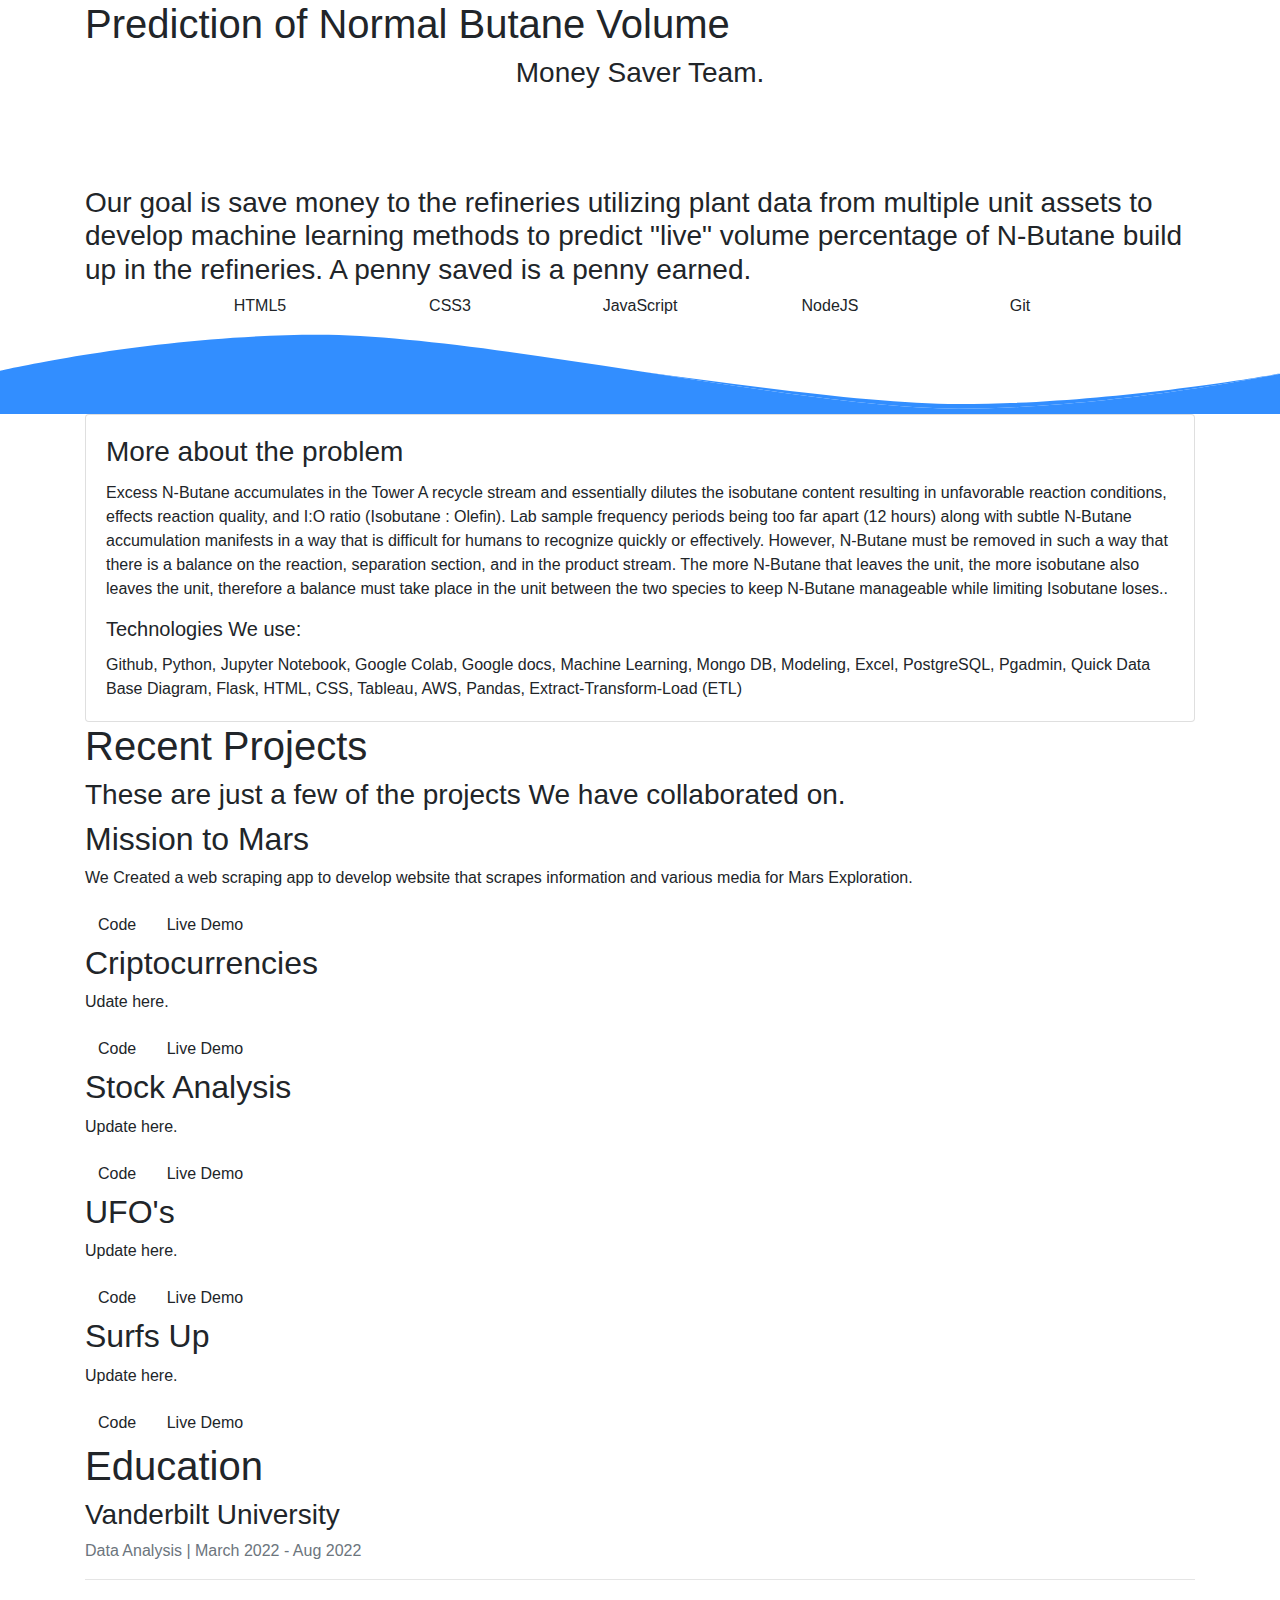
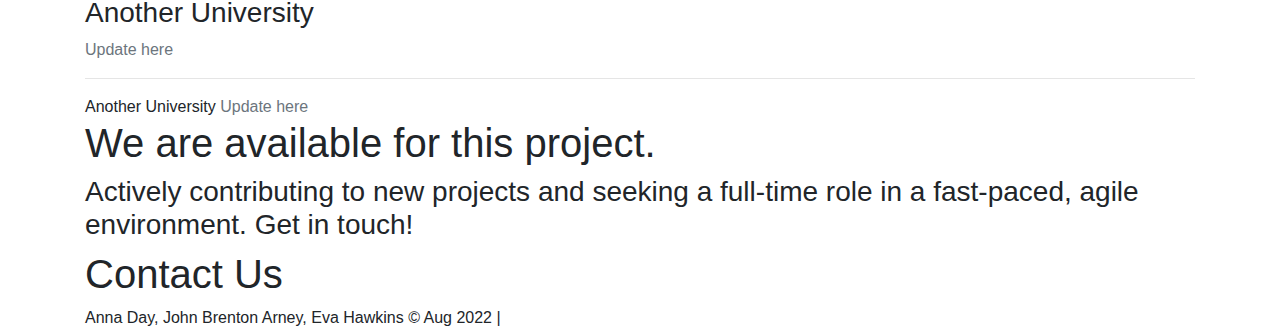
==== index.html @ 2123d29d "Add files via upload" ====
<!DOCTYPE html>
<html lang="en">

<head>
    <meta charset="UTF-8">
    <meta name="viewport" content="width=device-width, initial-scale=1.0">
    <meta http-equiv="X-UA-Compatible" content="ie=edge">

    <!-- Google Font -->
    <link href="https://fonts.googleapis.com/css?family=Lato:300,400,700" rel="stylesheet">
    <link href="https://fonts.googleapis.com/css?family=Roboto+Condensed:300,400,700" rel="stylesheet">

    <!-- Bootstrap CSS -->
    <link rel="stylesheet" href="https://stackpath.bootstrapcdn.com/bootstrap/4.3.1/css/bootstrap.min.css"
        integrity="sha384-ggOyR0iXCbMQv3Xipma34MD+dH/1fQ784/j6cY/iJTQUOhcWr7x9JvoRxT2MZw1T" crossorigin="anonymous" />

    <!-- Font Awesome -->
    <link rel="stylesheet" href="https://use.fontawesome.com/releases/v5.8.1/css/all.css"
        integrity="sha384-50oBUHEmvpQ+1lW4y57PTFmhCaXp0ML5d60M1M7uH2+nqUivzIebhndOJK28anvf" crossorigin="anonymous" />

    <!-- Custom styles for this template -->
    <link href="assets/css/app.css" rel="stylesheet" />
    <title>John Doe | Portfolio</title>
</head>

<body>

    <header>
        <div class="wave">
            <div class="container header-container">
                <h1 class="name">Prediction of Normal Butane Volume</h1>
                <h3 class="subtitle text-center">Money Saver Team.</h3>
                <!-- <img src="assets/images/student.png" class="boy" alt="boy image" /> -->
            </div>
        </div>
        <div class="wave-svg">
            <svg xmlns="http://www.w3.org/2000/svg" fill="#fff" opacity="1" width="100%" height="80"
                preserveAspectRatio="none" viewBox="0 0 1600 200">
                <path d="M-8,95.3C-8,95.3,189,2,398,2s604,184.7,800,184.7s412-91.4,412-91.4V271H-8V95.3z" />
                <path
                    d="M1610,95.3c0,0-216,80-412,80c-98,0-245.8-40.5-395.1-80.9c149.4,46.2,297.1,92.3,395.1,92.3C1394,186.7,1610,95.3,1610,95.3z" />
            </svg>
        </div>
    </header>

    <section class="container">
        <h1 class="title">
        </h1>
        <h3 class="subtitle">Our goal is save money to the refineries utilizing plant data from multiple unit assets to develop machine learning methods to predict "live" volume percentage of N-Butane build up in the refineries.
            A penny
            saved
            is a penny
            earned. </h3>
    </section>


    <section class="container skill-container">
        <div class="row">
            <div class="col-md-10 offset-md-1">

                <div class="row text-center">
                    <div class="col">
                        <div class="skill-bar-title">
                            <i class="fab fa-html5 fa-3x"></i>
                            <p>HTML5</p>
                        </div>
                    </div>

                    <div class="col">
                        <div class="skill-bar-title">
                            <i class="fab fa-css3-alt fa-3x"></i>
                            <p>CSS3</p>
                        </div>
                    </div>
                    <div class="col">
                        <div class="skill-bar-title">
                            <i class="fab fa-js-square fa-3x"></i>
                            <p>JavaScript</p>
                        </div>
                    </div>
                    <div class="col">
                        <div class="skill-bar-title">
                            <i class="fab fa-node fa-3x"></i>
                            <p>NodeJS</p>
                        </div>
                    </div>
                    <div class="col">
                        <div class="skill-bar-title">
                            <i class="fab fa-git fa-3x"></i>
                            <p>Git</p>
                        </div>
                    </div>
                </div>
            </div>
        </div>

    </section>

    <div class="wave-svg-color">
        <svg xmlns="http://www.w3.org/2000/svg" fill="#328eff" opacity="1" width="100%" height="80"
            preserveAspectRatio="none" viewBox="0 0 1600 200">
            <path d="M-8,95.3C-8,95.3,189,2,398,2s604,184.7,800,184.7s412-91.4,412-91.4V271H-8V95.3z" />
            <path
                d="M1610,95.3c0,0-216,80-412,80c-98,0-245.8-40.5-395.1-80.9c149.4,46.2,297.1,92.3,395.1,92.3C1394,186.7,1610,95.3,1610,95.3z" />
        </svg>
    </div>

    <section class="container-color">
    </section>
    <section class="container">
        <div class="card custom-card">
            <div class="card-body">
                <span class="card-icon">
                    <i class="fas fa-code"></i>
                </span>

                <h3 class="card-title">More about the problem</h3>
                <p class="card-text">Excess N-Butane accumulates in the Tower A recycle stream and essentially dilutes 
                                    the isobutane content resulting in unfavorable reaction conditions, effects reaction
                                    quality, and I:O ratio (Isobutane : Olefin). Lab sample frequency periods being too far apart (12 hours) along with subtle N-Butane accumulation manifests in a way that is difficult for humans to recognize quickly or effectively. However, N-Butane must be removed in such a way that there is a balance on the reaction, separation section, and in the product stream. The more N-Butane that leaves the unit, the more isobutane also leaves the unit, therefore a balance must take place in the unit between the two species to keep N-Butane manageable while limiting Isobutane loses.. </p>
                <h5 class="card-title">
                    Technologies We use:
                </h5>
                <p class="card-text">
                    Github, Python, Jupyter Notebook, Google Colab, Google docs, Machine Learning,
                    Mongo DB, Modeling, Excel, PostgreSQL, Pgadmin, Quick Data Base Diagram, Flask,
                    HTML, CSS, Tableau, AWS, Pandas, Extract-Transform-Load (ETL)

                </p>
            </div>
        </div>
    </section>





    <!-- TIMELINE -->
    <section class="container">
        <h1 class="title">Recent Projects</h1>
        <h3 class="subtitle">These are just a few of the projects We have collaborated on.</h3>
    </section>


    <div class="container">
        <div id="timeline">
            <div class="timeline-item">
                <div class="timeline-icon">
                    <i class="fas fa-star fa-align"></i>

                </div>
                <div class="timeline-content">
                    <h2>Mission to Mars</h2>
                    <p>
                        We Created a web scraping app to develop website that scrapes
                        information and various media for Mars Exploration.
                    </p>
                    <a href="https://github.com" class="btn"><i class="fab fa-github"></i> Code</a>
                    <a href="#" class="btn"><i class="fas fa-tv"></i> Live Demo</a>
                </div>
            </div>

            <div class="timeline-item">
                <div class="timeline-icon">
                    <i class="fas fa-star fa-align"></i>

                </div>
                <div class="timeline-content right">
                    <h2>Criptocurrencies</h2>
                    <p>
                        Udate here.
                    </p>
                    <a href="https://github.com" class="btn"><i class="fab fa-github"></i> Code</a>
                    <a href="#" class="btn"><i class="fas fa-tv"></i> Live Demo</a>
                </div>
            </div>

            <div class="timeline-item">
                <div class="timeline-icon">
                    <i class="fas fa-star fa-align"></i>
                </div>
                <div class="timeline-content">
                    <h2>Stock Analysis</h2>
                    <p>
                        Update here.
                    </p>
                    <a href="https://github.com" class="btn"><i class="fab fa-github"></i> Code</a>
                    <a href="#" class="btn"><i class="fas fa-tv"></i> Live Demo</a>

                </div>
            </div>

            <div class="timeline-item">
                <div class="timeline-icon">
                    <i class="fas fa-star fa-align"></i>

                </div>
                <div class="timeline-content right">
                    <h2>UFO's</h2>
                    <p>
                        Update here.
                    </p>
                    <a href="https://github.com" class="btn"><i class="fab fa-github"></i> Code</a>
                    <a href="#" class="btn"><i class="fas fa-tv"></i> Live Demo</a>
                </div>
            </div>

            <div class="timeline-item">
                <div class="timeline-icon">
                    <i class="fas fa-star fa-align"></i>
                </div>
                <div class="timeline-content">
                    <h2>Surfs Up</h2>
                    <p>
                        Update here.
                    </p>
                    <a href="https://github.com" class="btn"><i class="fab fa-github"></i> Code</a>
                    <a href="#" class="btn"><i class="fas fa-tv"></i> Live Demo</a>
                </div>
            </div>
        </div>
    </div>


    <!-- EDUCATION -->
    <section class="container education-container">
        <h1 class="title">Education </h1>
        <article class="education-item">
            <h3 class="subtitle">Vanderbilt University</h3>
            <span class="text-muted">Data Analysis | March 2022 - Aug 2022</span>
        </article>
        <hr />
        <article class="education-item">
            <h3 class="subtitle">Another University</h3>
            <span class="text-muted">Update here</span>
        </article>
        <hr />
        <article class="education-item">
            <h3 class="subtitle"></h3>Another University
            <span class="text-muted">Update here</span>
        </article>



    </section>

    <!-- AVAILABLE FOR WORK -->
    <section class="container-color">
        <div class="container">
            <h1 class="title">We are available for this project.
            </h1>
            <h3 class="subtitle">Actively contributing to new projects and seeking a full-time role in a fast-paced,
                agile environment. Get in touch!</h3>
        </div>
    </section>

    <!-- FOOTER -->
    <section class="container-dark">
        <div class="container">
            <h1>Contact Us</h1>
            <h3 class="intro subtitle">
                <a href="https://twitter.com" class="social-icon"><i class="fab fa-twitter"></i></a>
                <a href="https://linkedin.com/in" class="social-icon"><i class="fab fa-linkedin"></i></a>
                <a href="jttps://github.com/" class="social-icon"><i class="fab fa-github"></i></a>
                <a href="mailto:<YOUREMAIL>" class="social-icon"><i class="fas fa-envelope"></i></a>
            </h3>
        </div>
    </section>

    <footer>
        <div class="container">
            Anna Day, John Brenton Arney, Eva Hawkins &copy; Aug 2022 |

        </div>
    </footer>


    <script src="https://code.jquery.com/jquery-3.3.1.slim.min.js"
        integrity="sha384-q8i/X+965DzO0rT7abK41JStQIAqVgRVzpbzo5smXKp4YfRvH+8abtTE1Pi6jizo"
        crossorigin="anonymous"></script>
    <script src="https://cdnjs.cloudflare.com/ajax/libs/popper.js/1.14.6/umd/popper.min.js"
        integrity="sha384-wHAiFfRlMFy6i5SRaxvfOCifBUQy1xHdJ/yoi7FRNXMRBu5WHdZYu1hA6ZOblgut"
        crossorigin="anonymous"></script>
    <script src="https://stackpath.bootstrapcdn.com/bootstrap/4.2.1/js/bootstrap.min.js"
        integrity="sha384-B0UglyR+jN6CkvvICOB2joaf5I4l3gm9GU6Hc1og6Ls7i6U/mkkaduKaBhlAXv9k"
        crossorigin="anonymous"></script>
    <script src="assets/js/app.js"></script>
</body>

</html>
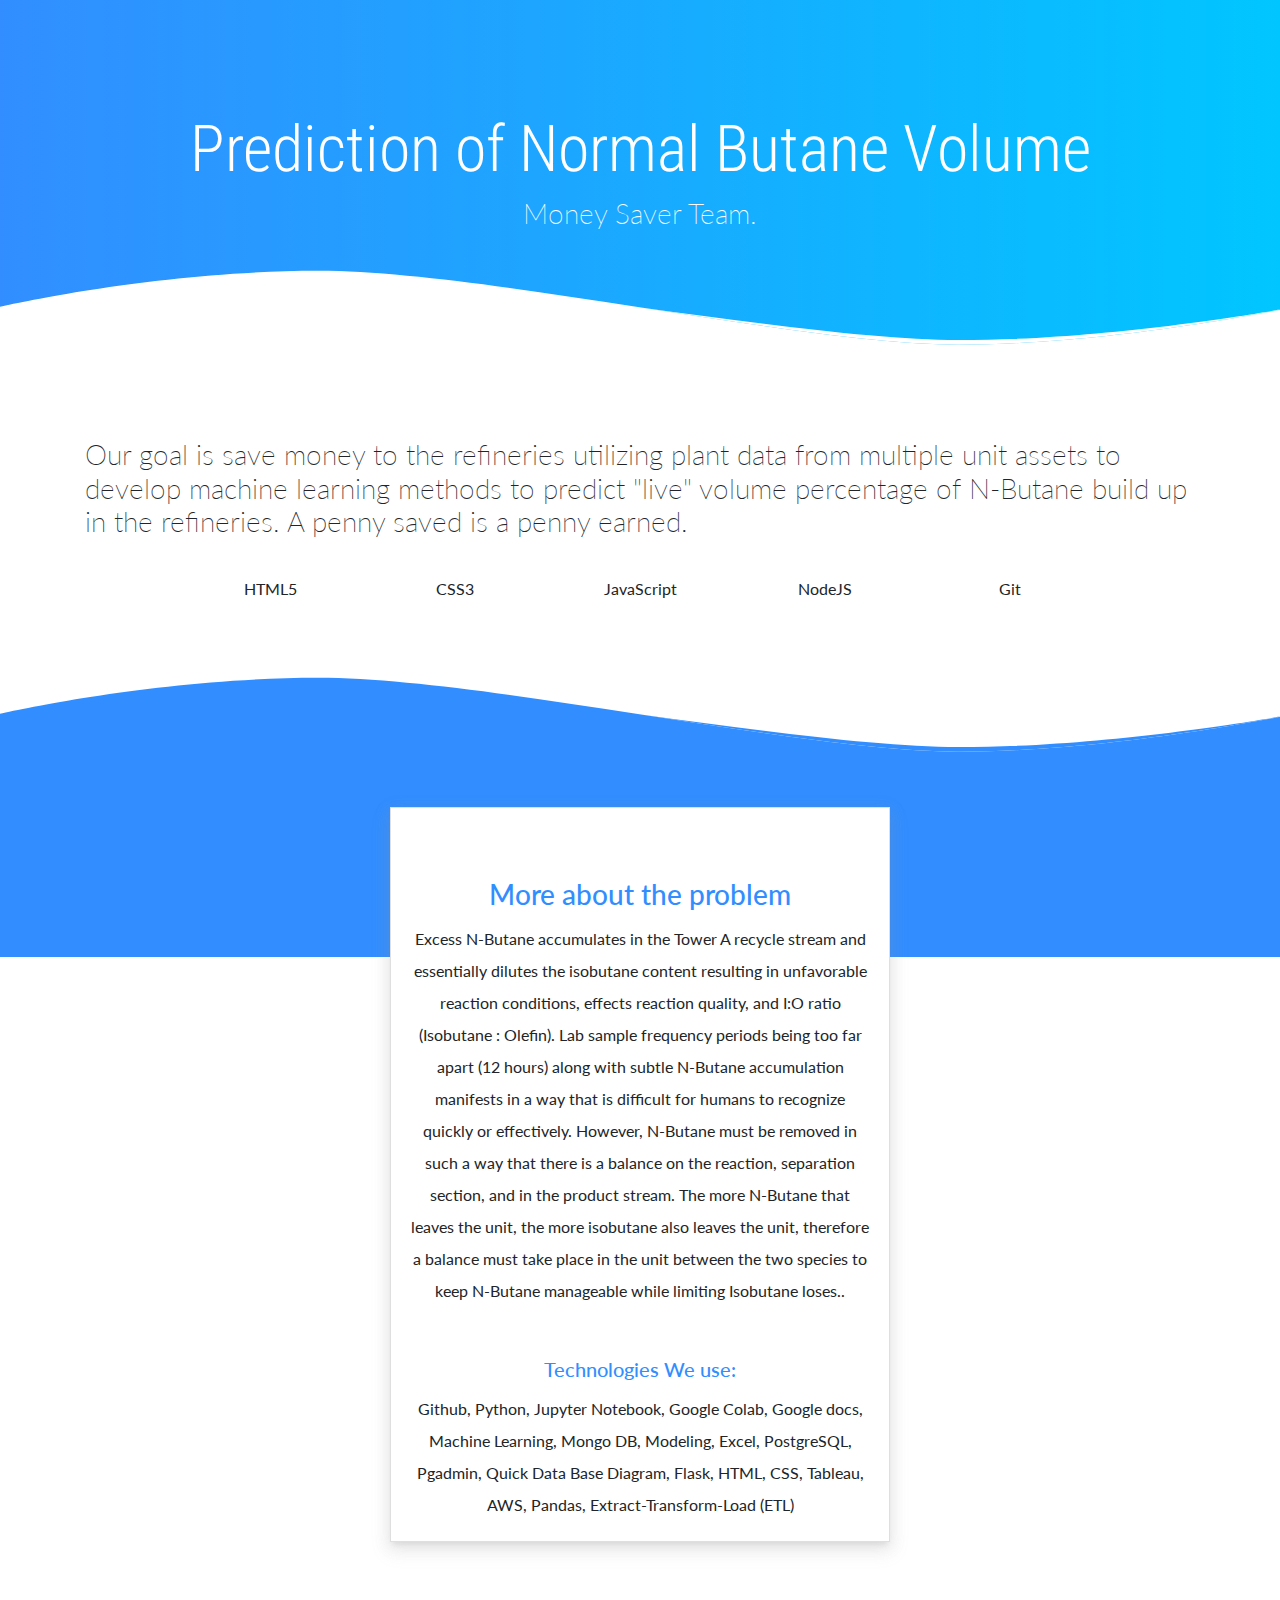
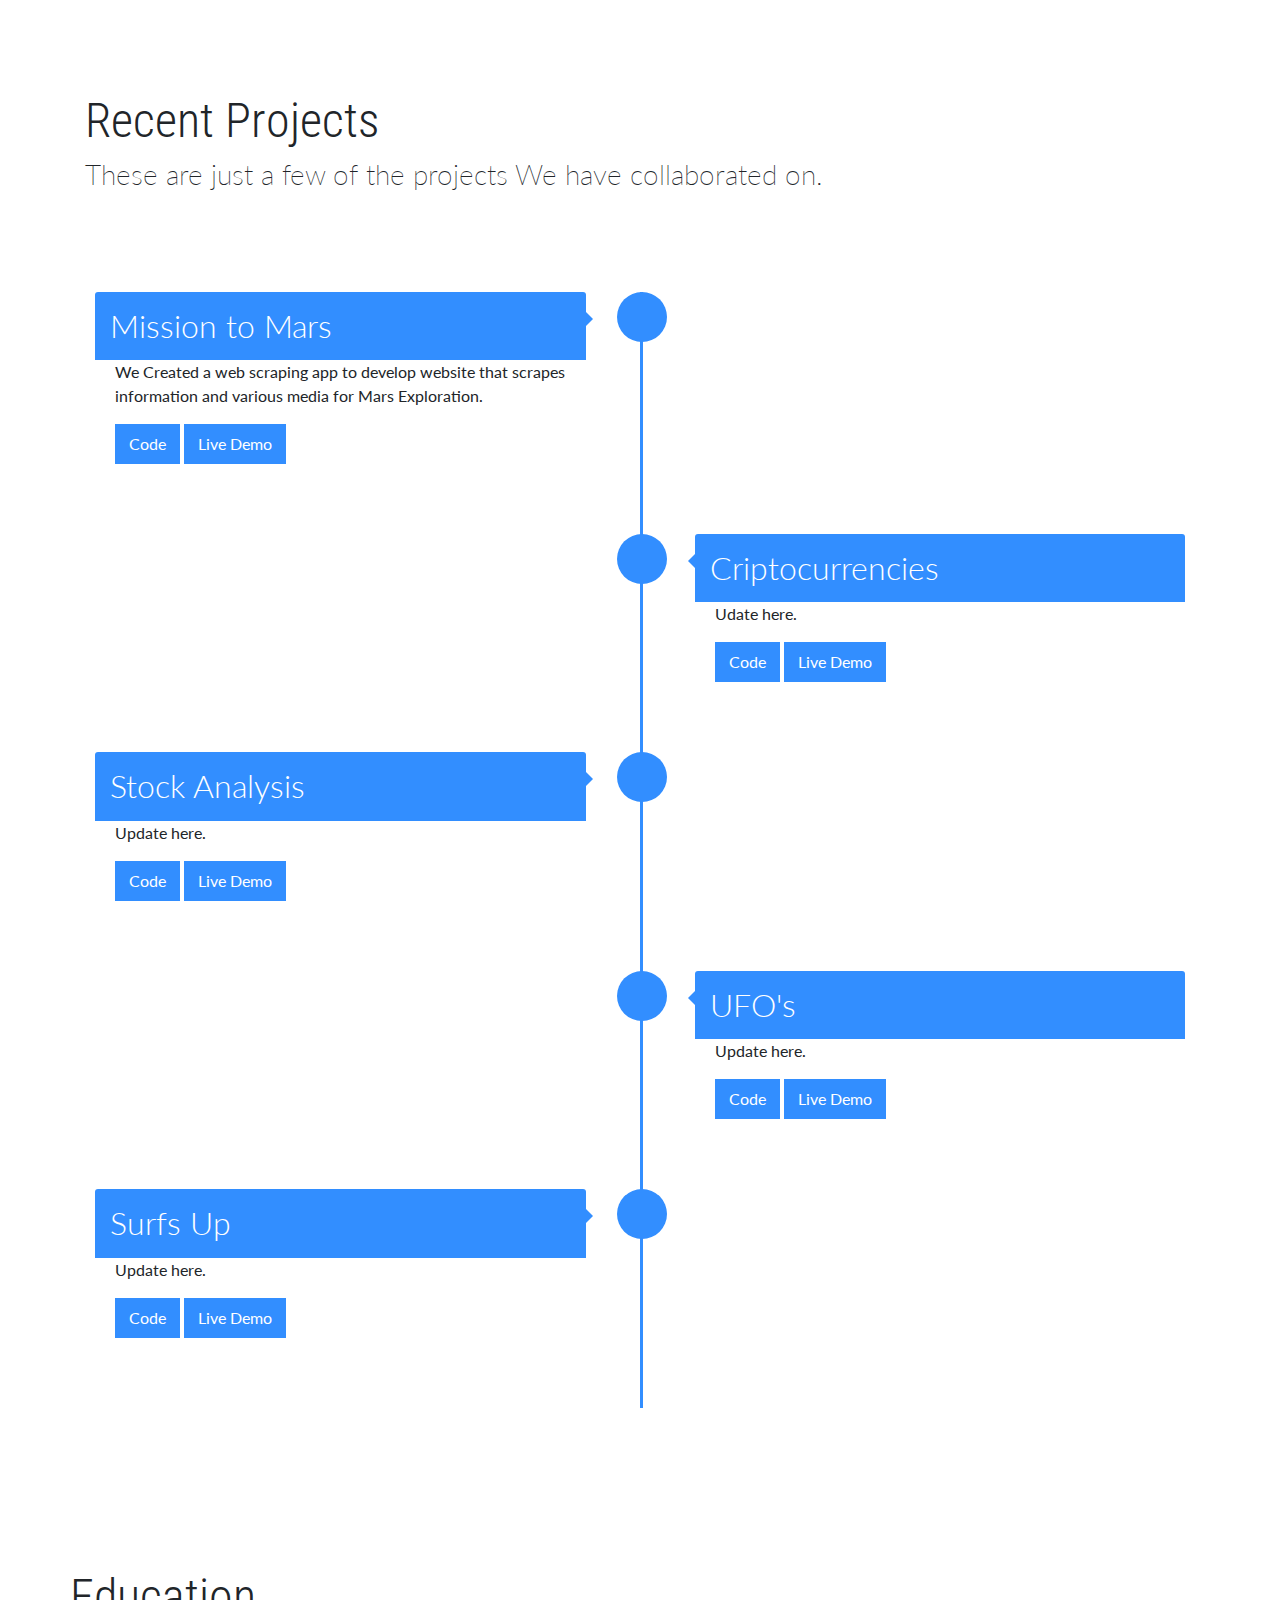
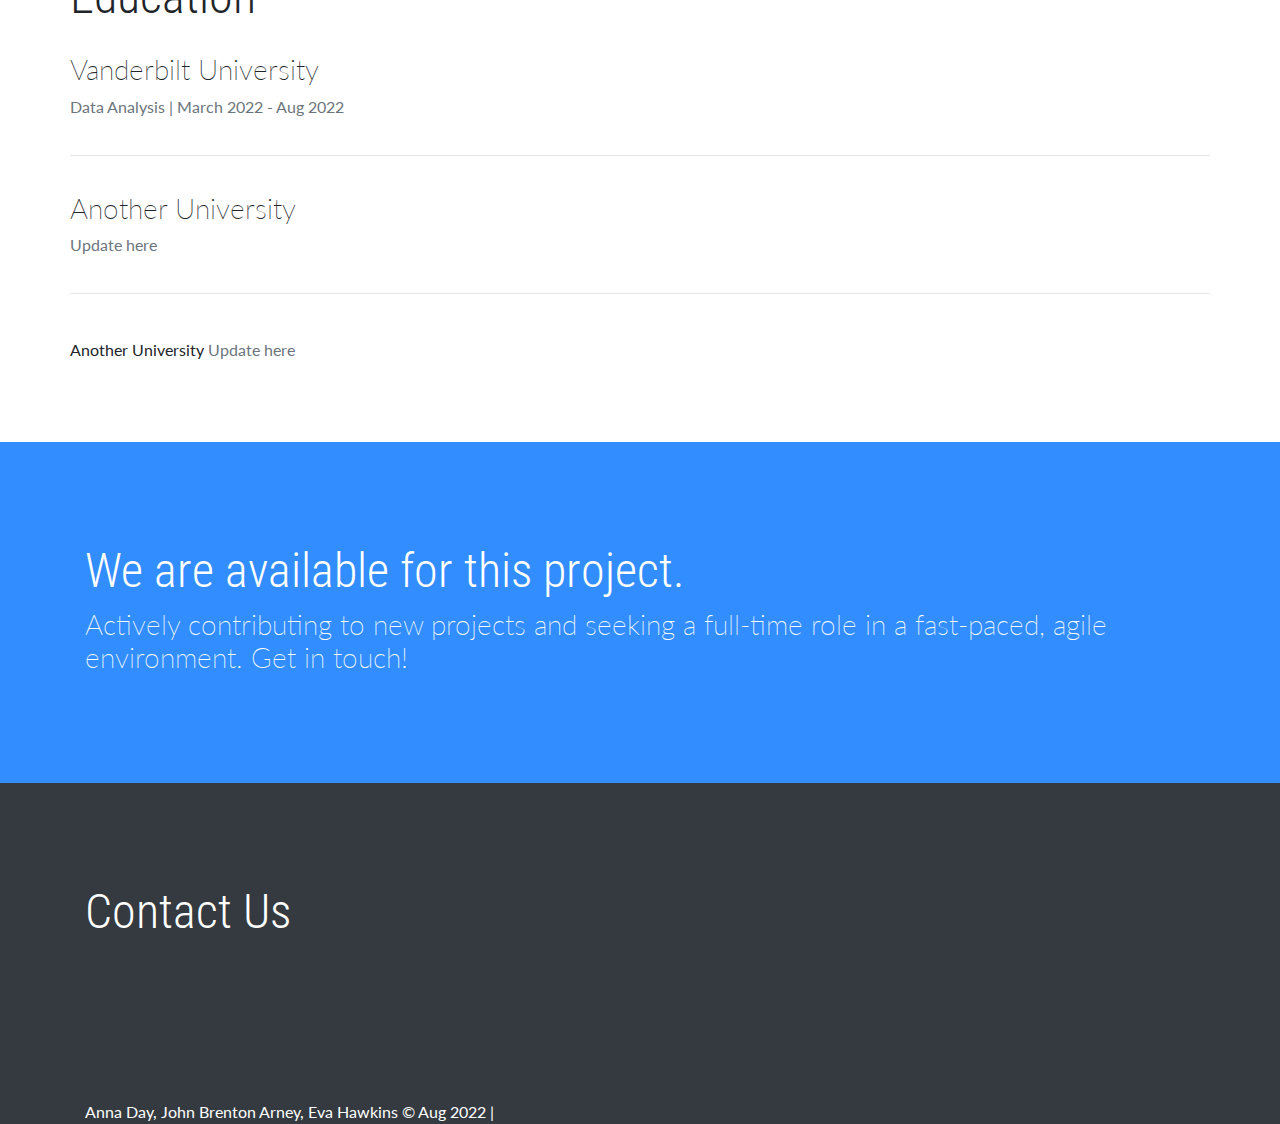
==== commit c826be67: "Update index.html" ====
--- a/index.html
+++ b/index.html
@@ -19,7 +19,7 @@
         integrity="sha384-50oBUHEmvpQ+1lW4y57PTFmhCaXp0ML5d60M1M7uH2+nqUivzIebhndOJK28anvf" crossorigin="anonymous" />
 
     <!-- Custom styles for this template -->
-    <link href="assets/css/app.css" rel="stylesheet" />
+    <link href="./app.css" rel="stylesheet" />
     <title>John Doe | Portfolio</title>
 </head>
 
@@ -30,7 +30,7 @@
             <div class="container header-container">
                 <h1 class="name">Prediction of Normal Butane Volume</h1>
                 <h3 class="subtitle text-center">Money Saver Team.</h3>
-                <!-- <img src="assets/images/student.png" class="boy" alt="boy image" /> -->
+                <!-- <./student.png" class="boy" alt="boy image" /> -->
             </div>
         </div>
         <div class="wave-svg">
@@ -284,7 +284,7 @@
     <script src="https://stackpath.bootstrapcdn.com/bootstrap/4.2.1/js/bootstrap.min.js"
         integrity="sha384-B0UglyR+jN6CkvvICOB2joaf5I4l3gm9GU6Hc1og6Ls7i6U/mkkaduKaBhlAXv9k"
         crossorigin="anonymous"></script>
-    <script src="assets/js/app.js"></script>
+    <script src="./app.js"></script>
 </body>
 
-</html>+</html>
--- a/app.css
+++ b/app.css
@@ -0,0 +1,326 @@
+html, body {
+  font-family: 'Lato', sans-serif;
+}
+
+h1 {
+  font-size:3em;
+  font-family: 'Roboto Condensed', sans-serif;
+  font-weight: 300;
+}
+
+.name {
+  font-size:4em;
+  font-family: 'Roboto Condensed', sans-serif;
+  font-weight: 300;
+}
+
+footer {
+  background-color: #343a40;
+  color: #fff;
+  display: flex;
+  align-items: flex-start;
+}
+
+footer a {
+  color: #fff;
+}
+
+.header-container {
+  display: flex;
+  align-items: center;
+  flex-direction: column;
+}
+
+.wave {
+  background: linear-gradient(to left, #00c6ff, #328eff);
+  min-height: 350px;
+  color: #fff;
+  display: flex;
+  flex-direction: column;
+  justify-content: center;
+  align-items: center;
+}
+
+.wave-svg{
+  width: 100%;
+  transform: translateY(-80px);
+}
+
+.wave-svg-secondary{
+  width: 100%;
+}
+
+.wave-svg-color {
+  margin-top: 30px;
+}
+
+.custom-card {
+  transform: translateY(-150px);
+  text-align: center;
+  width:500px;
+  max-width: 90%;
+  margin: 0 auto;
+  
+}
+
+.card {
+  border-radius: 0;
+  box-shadow:0 8px 17px 2px rgba(152,152,152,0.14),0 3px 14px 2px rgba(152,152,152,0.12),0 5px 5px -3px rgba(152,152,152,0.2);
+}
+
+.education-container {
+  padding: 60px 0;
+}
+
+.education-item {
+  padding: 20px 0;
+}
+
+.container-color, .container-dark {
+  padding: 100px 0;
+  color: #fff;
+}
+
+.container-color {
+  background-color: #328eff;
+}
+
+.container-dark {
+  background-color: #343a40;
+}
+
+.card-title {
+  margin-top: 50px;
+  color: #328eff;
+  text-align: center;
+}
+
+.card-text {
+  line-height: 2;
+}
+
+.card-icon{
+  color: #328eff;
+  font-size: 50px;
+}
+
+.subtitle {
+    font-weight: 200;
+}
+.boy {
+    display: block;
+    height: 200px;
+    margin-top: 50px;
+}
+
+.start-project-card {
+    min-height: 200px;
+    width: 100%;
+}
+
+.card-flex{
+    display: flex;
+    align-items: flex-start;
+    justify-content: center;
+    flex-direction: column;
+}
+
+.social-icon {
+    color: #fff;
+    font-size: 36px;
+    margin-right: 40px;
+}
+
+.skill-container{
+    padding: 30px;
+}
+
+.fa-align {
+  margin: auto;
+  color: #fff;
+} 
+
+#timeline .timeline-item:after, #timeline .timeline-item:before {
+	 content: '';
+	 display: block;
+	 width: 100%;
+	 clear: both;
+}
+ 
+ #timeline {
+	 width: 100%;
+	 margin: 100px auto;
+	 position: relative;
+	 padding: 0 10px;
+	 transition: all 0.4s ease;
+}
+ #timeline:before {
+	 content: "";
+	 width: 3px;
+	 height: 100%;
+	 background: #328eff;
+	 left: 50%;
+	 top: 0;
+	 position: absolute;
+}
+ #timeline:after {
+	 content: "";
+	 clear: both;
+	 display: table;
+	 width: 100%;
+}
+ #timeline .timeline-item {
+	 margin-bottom: 50px;
+	 position: relative;
+}
+ #timeline .timeline-item .timeline-icon {
+	 background: #328eff;
+	 width: 50px;
+	 height: 50px;
+	 position: absolute;
+	 top: 0;
+	 left: 50%;
+	 overflow: hidden;
+	 margin-left: -23px;
+	 border-radius: 50%;
+}
+ #timeline .timeline-item .timeline-icon {
+	 display:flex;
+}
+ #timeline .timeline-item .timeline-content {
+	 width: 45%;
+	 background: #fff;
+	 padding: 20px;
+	 border-radius: 0;
+	 transition: all 0.3s ease;
+}
+ #timeline .timeline-item .timeline-content h2 {
+	 padding: 15px;
+	 background: #328eff;
+	 color: #fff;
+	 margin: -20px -20px 0 -20px;
+	 font-weight: 300;
+	 -webkit-border-radius: 3px 3px 0 0;
+	 -moz-border-radius: 3px 3px 0 0;
+	 -ms-border-radius: 3px 3px 0 0;
+	 border-radius: 3px 3px 0 0;
+}
+ #timeline .timeline-item .timeline-content:before {
+	 content: '';
+	 position: absolute;
+	 left: 45%;
+	 top: 20px;
+	 width: 0;
+	 height: 0;
+	 border-top: 7px solid transparent;
+	 border-bottom: 7px solid transparent;
+	 border-left: 7px solid #328eff;
+}
+ #timeline .timeline-item .timeline-content.right {
+	 float: right;
+}
+ #timeline .timeline-item .timeline-content.right:before {
+	 content: '';
+	 right: 45%;
+	 left: inherit;
+	 border-left: 0;
+	 border-right: 7px solid #328eff;
+}
+ .btn {
+	 background-color: #328eff;
+   border: 2px solid #328eff;
+   color: #fff;
+   border-radius: 0;
+
+}
+
+ @media screen and (max-width: 768px) {
+	 #timeline {
+		 margin: 30px;
+		 padding: 0px;
+		 width: 90%;
+	}
+	 #timeline:before {
+		 left: 0;
+	}
+	 #timeline .timeline-item .timeline-content {
+		 width: 90%;
+		 float: right;
+	}
+	 #timeline .timeline-item .timeline-content:before, #timeline .timeline-item .timeline-content.right:before {
+		 left: 10%;
+		 margin-left: -6px;
+		 border-left: 0;
+		 border-right: 7px solid #328eff;
+	}
+	 #timeline .timeline-item .timeline-icon {
+		 left: 0;
+	}
+}
+ 
+
+
+.modal {
+  position: fixed;
+  top: 0;
+  right: 0;
+  bottom: 0;
+  left: 0;
+  overflow: hidden;
+}
+
+.modal-dialog {
+  position: fixed;
+  margin: 0;
+  min-width: 100%;
+  height: 100%;
+  padding: 0;
+}
+
+.modal-content {
+  position: absolute;
+  top: 0;
+  right: 0;
+  bottom: 0;
+  left: 0;
+  border-radius: 0;
+  box-shadow: none;
+}
+
+.modal-header {
+  position: absolute;
+  top: 0;
+  right: 0;
+  left: 0;
+  height: 50px;
+  padding: 10px;
+  background: #328eff;
+  border: 0;
+  border-radius: 0;
+}
+
+.modal-title {
+  font-weight: 300;
+  font-size: 2em;
+  color: #fff;
+  line-height: 30px;
+}
+
+.modal-body {
+  position: absolute;
+  top: 50px;
+  bottom: 60px;
+  width: 100%;
+  font-weight: 300;
+  overflow: auto;
+}
+
+.modal-footer {
+  position: absolute;
+  right: 0;
+  bottom: 0;
+  left: 0;
+  height: 60px;
+  padding: 10px;
+  background: #f1f3f5;
+}